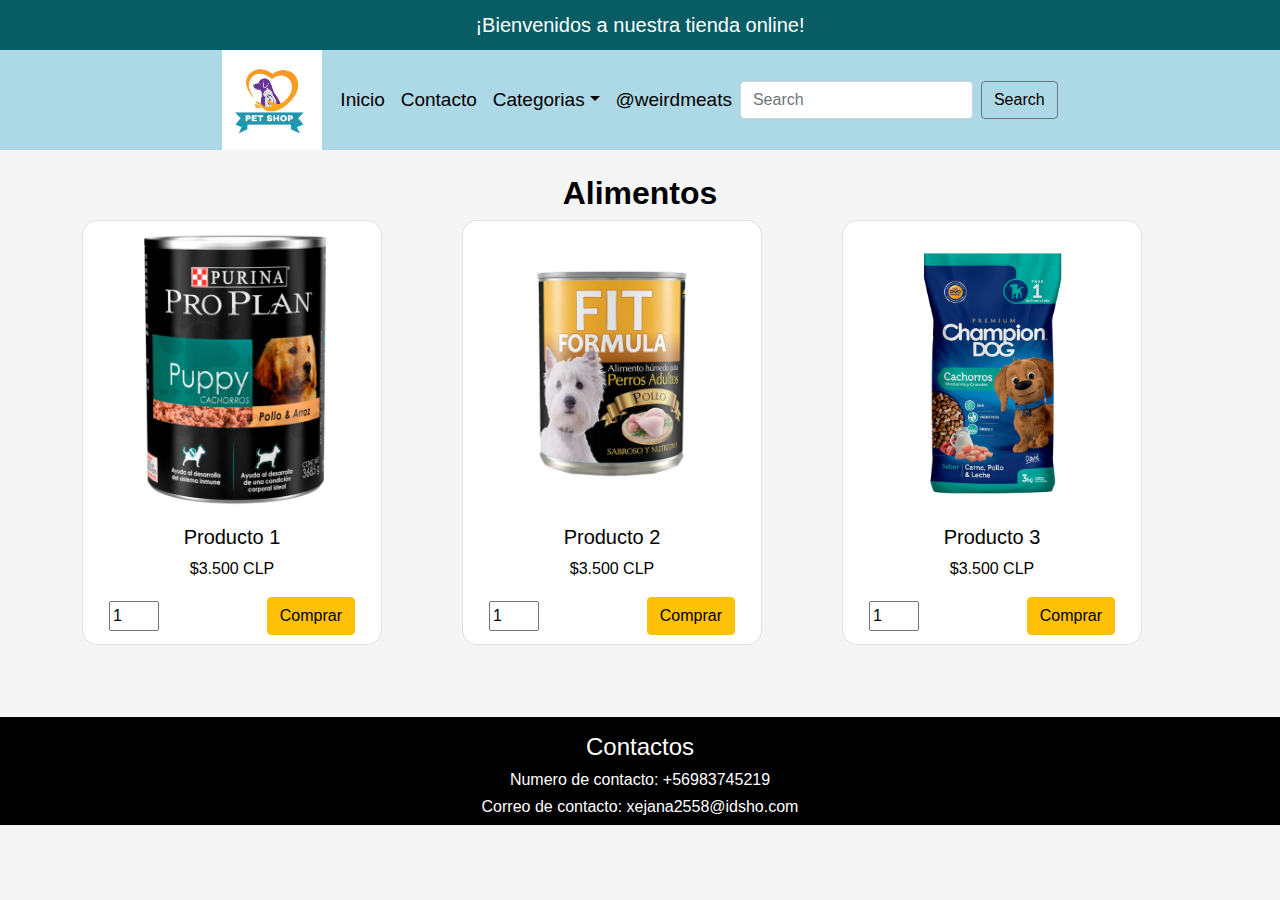
==== sites/subsites/alimentos.html @ 1ce81295 "Trabajo: Creacion paginaweb con boostrap Fecha: 05/05/2024 Version: 3.4" ====
<!doctype html>
<html lang="es">
<head>
    <meta charset="UTF-8">
    <meta name="viewport"
          content="width=device-width, user-scalable=no, initial-scale=1.0, maximum-scale=1.0, minimum-scale=1.0">
    <meta http-equiv="X-UA-Compatible" content="ie=edge">
    <title>Web Mascotas</title>

    <link rel="icon" href="../assets/icons/sonriendo.png">
    <link rel="stylesheet" href="../assets/css/bootstrap.css">
    <link rel="stylesheet" href="../assets/css/style.css">
</head>
<body>
    <section>
        <!-- Formacion del encabezado -->
        <div class="container-fluid" id="alimentos_encabezado">
            <div class="row">
                <h2 class="item-1">¡Bienvenidos a nuestra tienda online!</h2>
            </div>
        </div>
    </section>
    <section>
        <!-- Formacion de la barra de busqueda -->
        <div class="container-fluid" id="alimentos_navbar">
            <div class="row">
                <nav class="navbar navbar-expand-lg bg-body-tertiary">
                    <div class="container-fluid">
                        <img src="../assets/images/icon_logo_navbar2.png" alt="Icono de Market Pet" style="height: 100px; width: auto; margin-right: 10px;">
                        <button class="navbar-toggler" type="button" data-bs-toggle="collapse" data-bs-target="#navbarSupportedContent" aria-controls="navbarSupportedContent" aria-expanded="false" aria-label="Toggle navigation">
                            <span class="navbar-toggler-icon"></span>
                        </button>
                        <div class="collapse navbar-collapse" id="navbarSupportedContent">
                            <ul class="navbar-nav me-auto mb-2 mb-lg-0">
                                <li class="nav-item">
                                    <a class="nav-link active" aria-current="page" href="../index.html" style="color: black">Inicio</a>
                                </li>
                                <li class="nav-item">
                                    <a class="nav-link" href="#alimentos_contacto" style="color: black">Contacto</a>
                                </li>
                                <li class="nav-item dropdown">
                                    <a class="nav-link dropdown-toggle" href="#" role="button" data-bs-toggle="dropdown" aria-expanded="false" style="color: black">Categorias</a>
                                    <ul class="dropdown-menu">
                                        <li><a class="dropdown-item" href="../subsites/alimentos.html">Alimentos</a></li>
                                        <li><a class="dropdown-item" href="../subsites/juguetes.html">Juguetes</a></li>
                                        <li><a class="dropdown-item" href="../subsites/disfraces.html">Disfraces</a></li>
                                    </ul>
                                </li>
                                <li class="nav-item">
                                    <a class="nav-link disabled" aria-disabled="true" style="color: black">@weirdmeats</a>
                                </li>
                            </ul>
                            <form class="d-flex" role="search">
                                <input class="form-control me-2" type="search" placeholder="Search"  aria-label="Search">
                                <button class="btn btn-outline-secondary text-black" type="submit" >Search</button>
                            </form>
                        </div>
                    </div>
                </nav>
            </div>
        </div>
    </section>
    <br>
    <section>
        <!-- Sección de alimentos -->
        <div class="container">
            <h2 class="titulo_cartas text-center">Alimentos</h2>
            <div class="row">
                <!-- Cartas de alimentos -->
                <div class="col-md-4">
                    <div class="card">
                        <img src="../assets/images/img_comida/comida1.png" class="card-img-top" alt="...">
                        <div class="card-body">
                            <h5 class="card-title text-center">Producto 1</h5>
                            <p class="card-price text-center">$3.500 CLP</p>
                            <div class="d-flex justify-content-between align-items-center">
                                <input type="number" value="1" min="1" style="width: 50px;">
                                <button class="btn btn-warning">Comprar</button>
                            </div>
                        </div>
                    </div>
                </div>
                <div class="col-md-4">
                    <div class="card">
                        <img src="../assets/images/img_comida/comida2.png" class="card-img-top" alt="...">
                        <div class="card-body">
                            <h5 class="card-title text-center">Producto 2</h5>
                            <p class="card-price text-center">$3.500 CLP</p>
                            <div class="d-flex justify-content-between align-items-center">
                                <input type="number" value="1" min="1" style="width: 50px;">
                                <button class="btn btn-warning">Comprar</button>
                            </div>
                        </div>
                    </div>
                </div>
                <div class="col-md-4">
                    <div class="card">
                        <img src="../assets/images/img_comida/comida3.jpg" class="card-img-top" alt="...">
                        <div class="card-body">
                            <h5 class="card-title text-center">Producto 3</h5>
                            <p class="card-price text-center">$3.500 CLP</p>
                            <div class="d-flex justify-content-between align-items-center">
                                <input type="number" value="1" min="1" style="width: 50px;">
                                <button class="btn btn-warning">Comprar</button>
                            </div>
                        </div>
                    </div>
                </div>
            </div>
        </div>
    </section>

    <br>
    <br>
    <br>
    <section>
        <!-- Formacion de contacto -->
        <div class="container-fluid" id="alimentos_contacto">
            <div class="row">
                <div class="contactos">
                    <p><h4>Contactos</h4>

                    <h6>Numero de contacto: +56983745219</h6>
                    <h6>Correo de contacto: xejana2558@idsho.com</h6>
                </div>
            </div>
        </div>
    </section>


    <script src="../assets/js/bootstrap.bundle.js"></script>
</body>
</html>
---- sites/assets/css/style.css ----
*{
    font-family: 'Lato', sans-serif;
}
/* Encabezado bienvenidos */
.item-1{
    text-align: center;
    display: flex;
    justify-content: center;
    align-items: center;
    font-size: 20px;
    color: white;
    margin: auto;
    padding: 0;
}

/* body, html */
body, html {
    background-color: whitesmoke;
    background-position: center;
    background-size: cover;
    color: black;
    margin: 0;
    padding: 0;

}
/* Encabezados */
#index_encabezado,
#disfraces_encabezado,
#juguetes_encabezado,
#alimentos_encabezado {
    background-color: #085c64;
    display: flex;
    justify-content: center;
    align-items: center;
    height: 50px;
    width: 100%;
    margin: 0;
    padding: 0;

}
/* Todos los contactos */
#index_contacto,
#alimentos_contacto,
#juguetes_contacto,
#disfraces_contacto{
    background-color: black;
    text-align: center;
    font-weight: bold;
    color: white;
}
/* Index navbars */
#index_navbar{
    background-color: white;
    display: flex;
    justify-content: center;
    align-items: center;
    color: black;
    height: 100px;
    width: 100%;
    margin: 0;
    padding: 0;
    font-size: 19px;

}
/* Navbars restantes */
#alimentos_navbar,
#juguetes_navbar,
#disfraces_navbar {
    background-color: lightblue;
    display: flex;
    justify-content: center;
    align-items: center;
    color: black;
    height: 100px;
    width: 100%;
    margin: 0;
    padding: 0;
    font-size: 19px;
}

#index_carrusel {
    height: 100%;
    width: 100%;
    margin: 0;
    padding: 0;
}

.foto{
    width: 90%;
    margin: 0;
    padding: 0;
}

.card {
    border-radius: 15px;
    padding: 10px;
    margin: 0;
    width: 300px;
    height: 425px;
    overflow: hidden;
}

.card img {
    width: 100%;
    height: auto;
}


.titulo_carrusel {
    font-size: 60px;
    text-align: right;
    font-weight: 600;
    color: white;
    -webkit-text-stroke: 2px black; /* el contorno con webkit */
}


.titulo_cartas{
    text-align: center;
    font-weight: bold;
}
.boton_carrusel{
    background-color: rgba(255, 255, 255, 0.5);
    font-weight: bold;
    font-size: 20px;
}



/* Estilos para el scrolling text */
.scrolling-text-container {
    background-color: lightslategray;
    color: white;
    font-weight: bold;
    font-size: 40px;
    overflow: hidden;
    width: 100%;
    height: 10vh;
    display: flex;
    align-items: center;
    justify-content: center;
}

.scrolling-text-container p {
    white-space: nowrap;
    width: 100%;
    animation: marquee 30s linear infinite;
}

@keyframes marquee {
    0% {
        transform: translateX(100%);
    }
    100% {
        transform: translateX(-100%);
    }
}

video{
    width: 100%;
    height: auto;
}
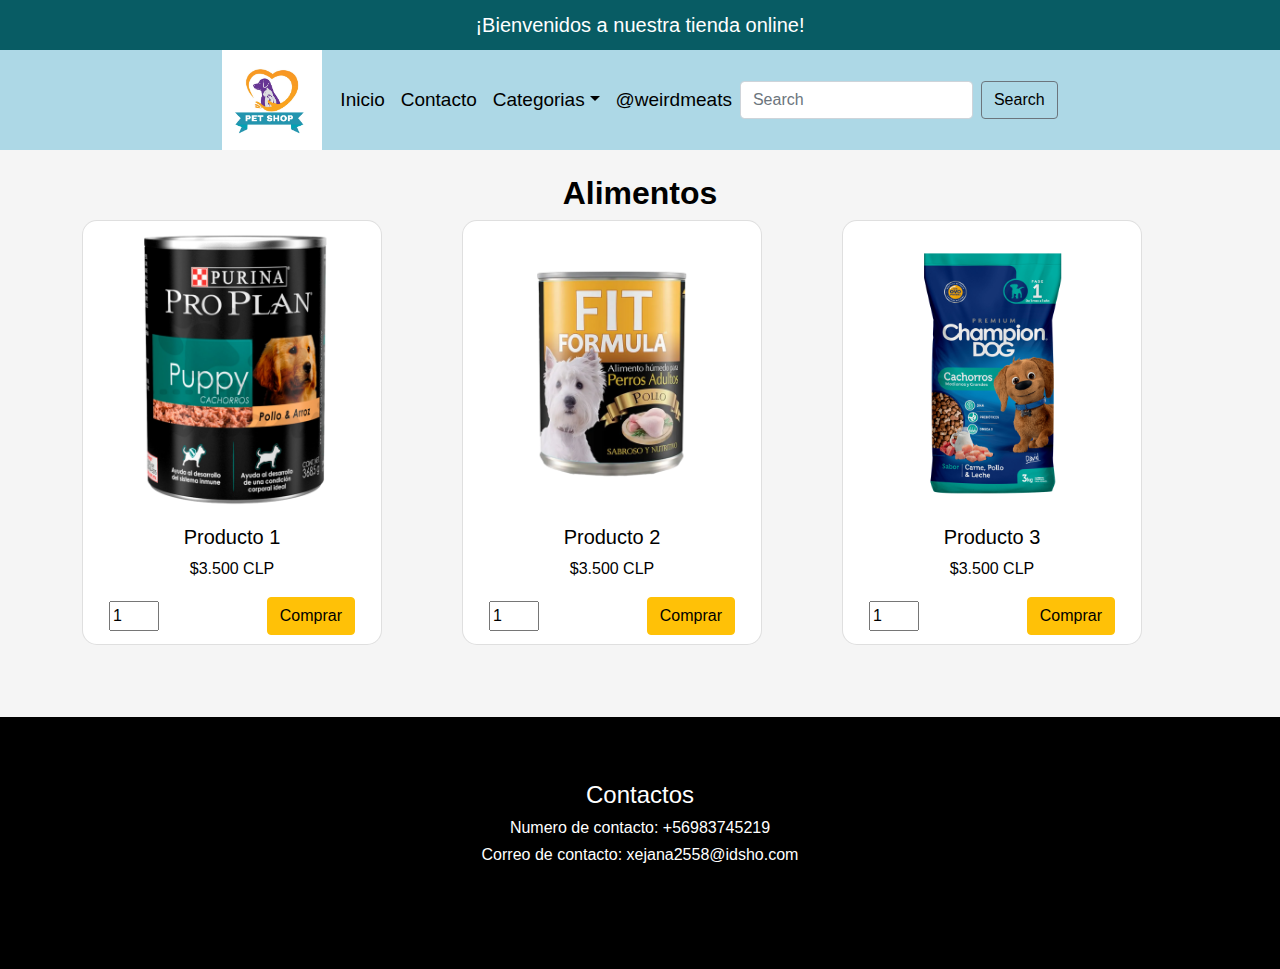
==== commit 51bc7550: "Trabajo: Creacion paginaweb con boostrap Fecha: 05/05/2024 Version: 3.4" ====
--- a/sites/subsites/alimentos.html
+++ b/sites/subsites/alimentos.html
@@ -118,10 +118,16 @@
         <div class="container-fluid" id="alimentos_contacto">
             <div class="row">
                 <div class="contactos">
+                    <br>
+                    <br>
                     <p><h4>Contactos</h4>
 
                     <h6>Numero de contacto: +56983745219</h6>
                     <h6>Correo de contacto: xejana2558@idsho.com</h6>
+                    <br>
+                    <br>
+                    <br>
+                    <br>
                 </div>
             </div>
         </div>
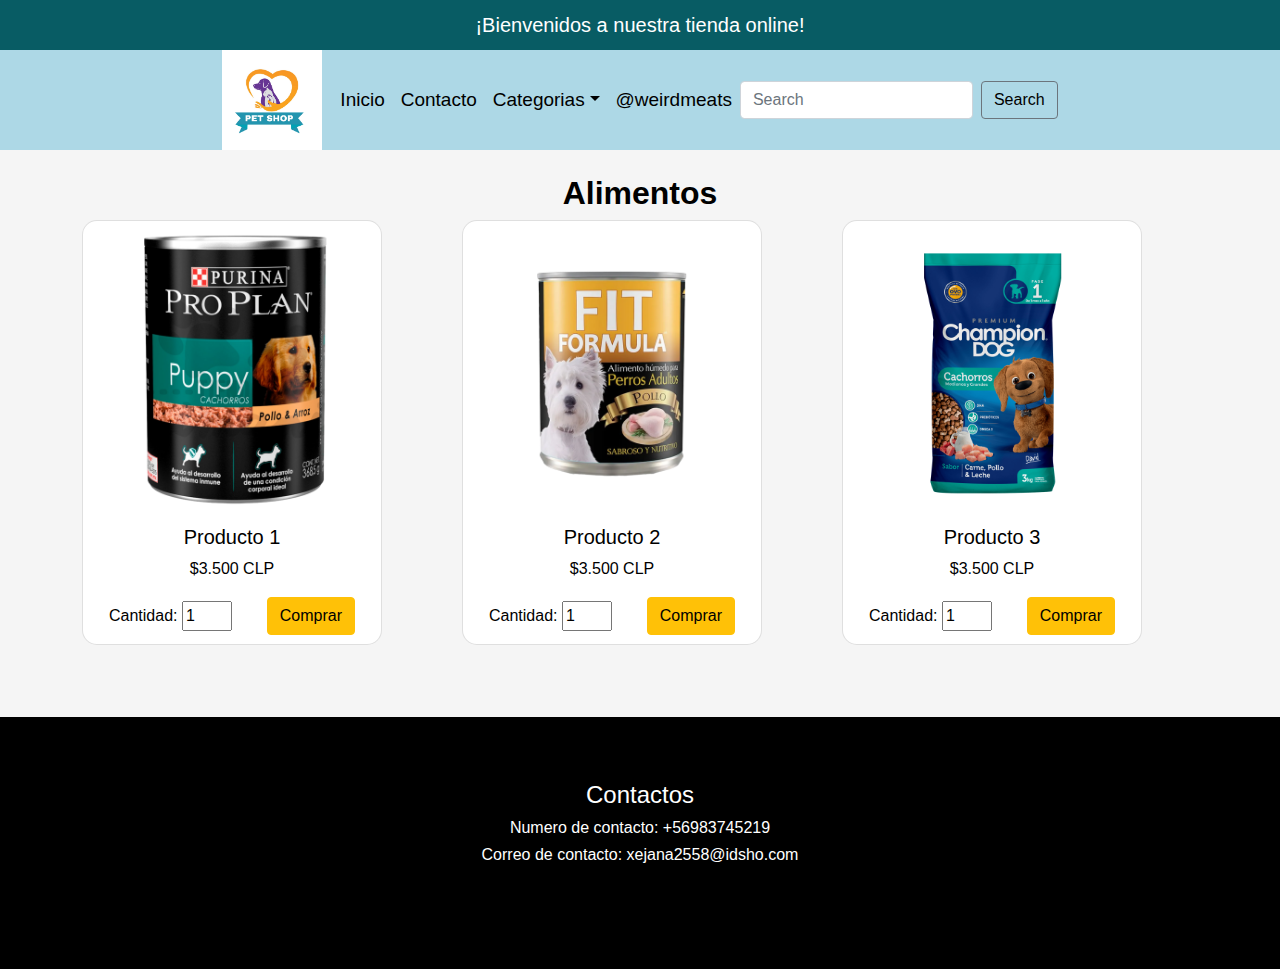
==== commit 53814a72: "Trabajo: Creacion paginaweb con boostrap Fecha: 05/05/2024 Version: 3.5" ====
--- a/sites/subsites/alimentos.html
+++ b/sites/subsites/alimentos.html
@@ -74,7 +74,10 @@
                             <h5 class="card-title text-center">Producto 1</h5>
                             <p class="card-price text-center">$3.500 CLP</p>
                             <div class="d-flex justify-content-between align-items-center">
-                                <input type="number" value="1" min="1" style="width: 50px;">
+                                <label>
+                                    Cantidad:
+                                    <input type="number" value="1" min="1" style="width: 50px;">
+                                </label>
                                 <button class="btn btn-warning">Comprar</button>
                             </div>
                         </div>
@@ -87,7 +90,10 @@
                             <h5 class="card-title text-center">Producto 2</h5>
                             <p class="card-price text-center">$3.500 CLP</p>
                             <div class="d-flex justify-content-between align-items-center">
-                                <input type="number" value="1" min="1" style="width: 50px;">
+                                <label>
+                                    Cantidad:
+                                    <input type="number" value="1" min="1" style="width: 50px;">
+                                </label>
                                 <button class="btn btn-warning">Comprar</button>
                             </div>
                         </div>
@@ -100,7 +106,10 @@
                             <h5 class="card-title text-center">Producto 3</h5>
                             <p class="card-price text-center">$3.500 CLP</p>
                             <div class="d-flex justify-content-between align-items-center">
-                                <input type="number" value="1" min="1" style="width: 50px;">
+                                <label>
+                                    Cantidad:
+                                    <input type="number" value="1" min="1" style="width: 50px;">
+                                </label>
                                 <button class="btn btn-warning">Comprar</button>
                             </div>
                         </div>
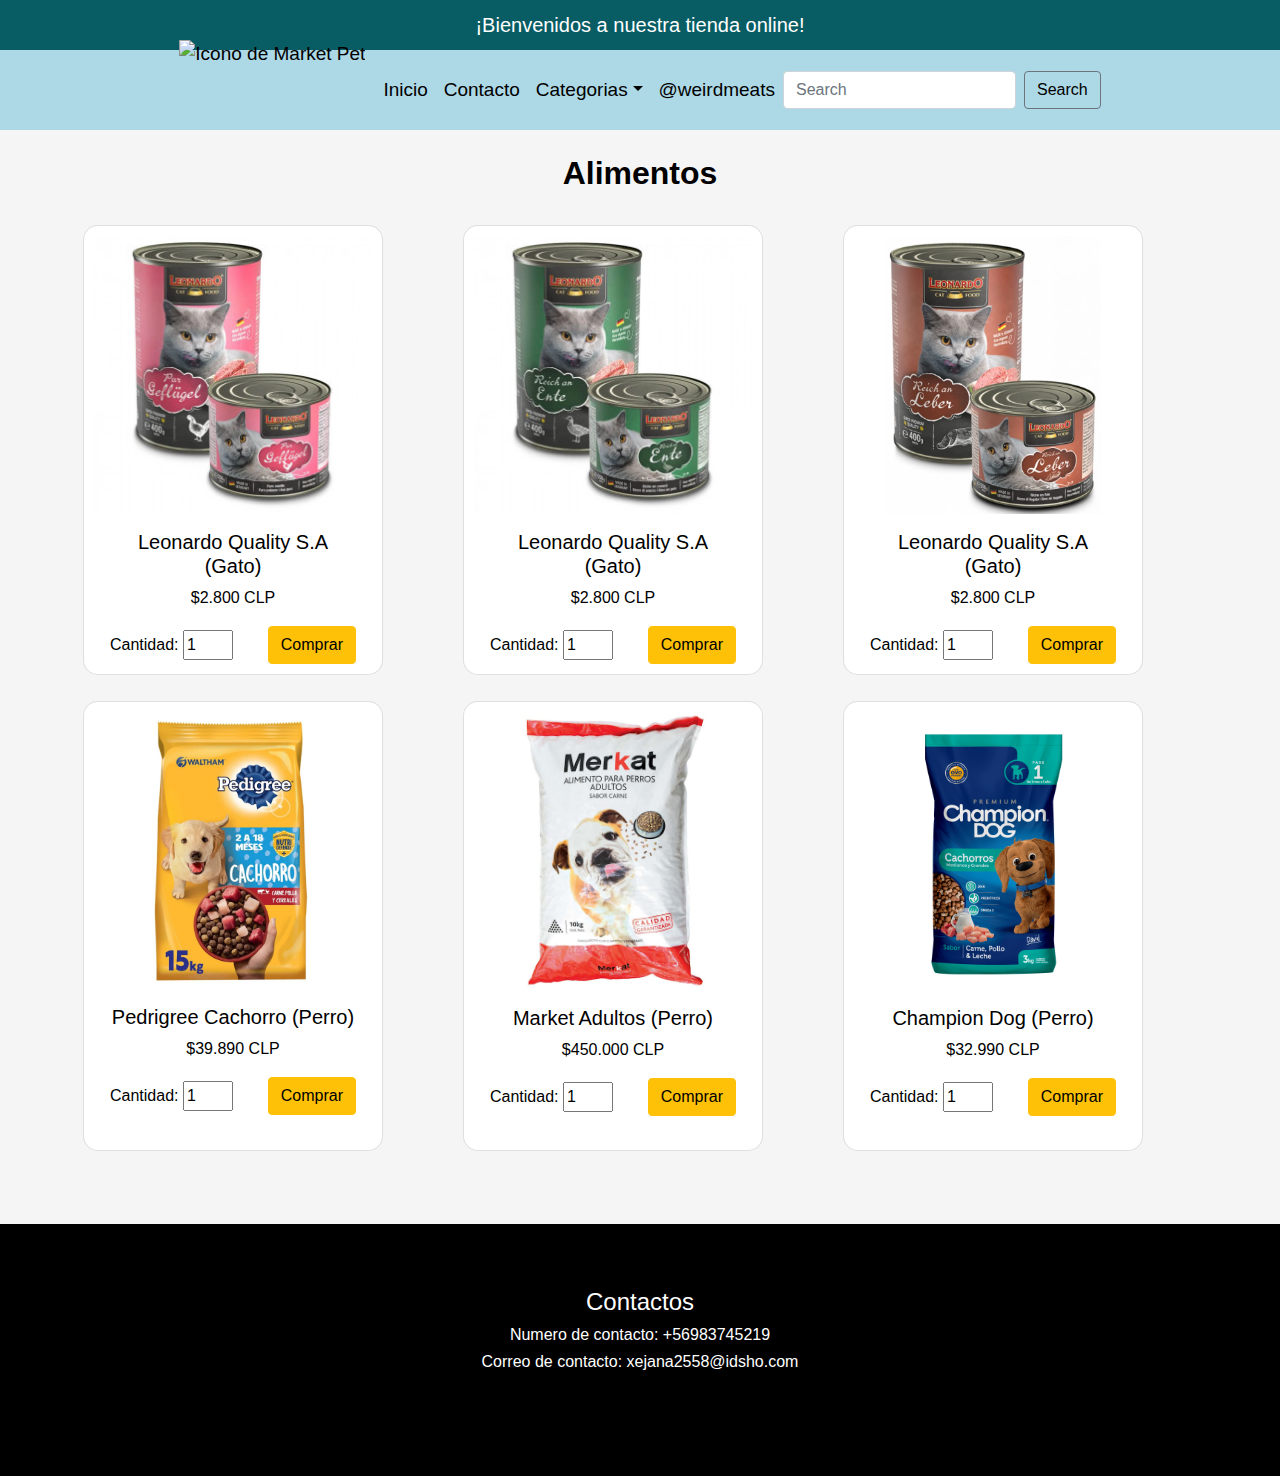
==== commit 88dde63d: "Trabajo: Creacion paginaweb con boostrap Fecha: 05/05/2024 Version: 3.6" ====
--- a/sites/subsites/alimentos.html
+++ b/sites/subsites/alimentos.html
@@ -26,7 +26,7 @@
             <div class="row">
                 <nav class="navbar navbar-expand-lg bg-body-tertiary">
                     <div class="container-fluid">
-                        <img src="../assets/images/icon_logo_navbar2.png" alt="Icono de Market Pet" style="height: 100px; width: auto; margin-right: 10px;">
+                        <img src="" alt="Icono de Market Pet" style="height: 100px; width: auto; margin-right: 10px;">
                         <button class="navbar-toggler" type="button" data-bs-toggle="collapse" data-bs-target="#navbarSupportedContent" aria-controls="navbarSupportedContent" aria-expanded="false" aria-label="Toggle navigation">
                             <span class="navbar-toggler-icon"></span>
                         </button>
@@ -65,30 +65,88 @@
         <!-- Sección de alimentos -->
         <div class="container">
             <h2 class="titulo_cartas text-center">Alimentos</h2>
+            <br>
             <div class="row">
                 <!-- Cartas de alimentos -->
                 <div class="col-md-4">
                     <div class="card">
-                        <img src="../assets/images/img_comida/comida1.png" class="card-img-top" alt="...">
-                        <div class="card-body">
-                            <h5 class="card-title text-center">Producto 1</h5>
-                            <p class="card-price text-center">$3.500 CLP</p>
-                            <div class="d-flex justify-content-between align-items-center">
-                                <label>
-                                    Cantidad:
-                                    <input type="number" value="1" min="1" style="width: 50px;">
-                                </label>
-                                <button class="btn btn-warning">Comprar</button>
-                            </div>
-                        </div>
-                    </div>
-                </div>
-                <div class="col-md-4">
-                    <div class="card">
-                        <img src="../assets/images/img_comida/comida2.png" class="card-img-top" alt="...">
-                        <div class="card-body">
-                            <h5 class="card-title text-center">Producto 2</h5>
-                            <p class="card-price text-center">$3.500 CLP</p>
+                        <img src="../assets/images/img_comida/comida10.jpg" class="card-img-top" alt="...">
+                        <div class="card-body">
+                            <h5 class="card-title text-center">Leonardo Quality S.A (Gato)</h5>
+                            <p class="card-price text-center">$2.800 CLP</p>
+                            <div class="d-flex justify-content-between align-items-center">
+                                <label>
+                                    Cantidad:
+                                    <input type="number" value="1" min="1" style="width: 50px;">
+                                </label>
+                                <button class="btn btn-warning">Comprar</button>
+                            </div>
+                        </div>
+                    </div>
+                </div>
+                <div class="col-md-4">
+                    <div class="card">
+                        <img src="../assets/images/img_comida/comida11.jpg" class="card-img-top" alt="...">
+                        <div class="card-body">
+                            <h5 class="card-title text-center">Leonardo Quality S.A (Gato)</h5>
+                            <p class="card-price text-center">$2.800 CLP</p>
+                            <div class="d-flex justify-content-between align-items-center">
+                                <label>
+                                    Cantidad:
+                                    <input type="number" value="1" min="1" style="width: 50px;">
+                                </label>
+                                <button class="btn btn-warning">Comprar</button>
+                            </div>
+                        </div>
+                    </div>
+                </div>
+                <div class="col-md-4">
+                    <div class="card">
+                        <img src="../assets/images/img_comida/comida14.jpg" class="card-img-top" alt="...">
+                        <div class="card-body">
+                            <h5 class="card-title text-center">Leonardo Quality S.A (Gato)</h5>
+                            <p class="card-price text-center">$2.800 CLP</p>
+                            <div class="d-flex justify-content-between align-items-center">
+                                <label>
+                                    Cantidad:
+                                    <input type="number" value="1" min="1" style="width: 50px;">
+                                </label>
+                                <button class="btn btn-warning">Comprar</button>
+                            </div>
+                        </div>
+                    </div>
+                </div>
+            </div>
+        </div>
+    </section>
+    <br>
+    <section>
+        <!-- Sección de alimentos 2 -->
+        <div class="container">
+            <div class="row">
+                <!-- Cartas de alimentos 2 -->
+                <div class="col-md-4">
+                    <div class="card">
+                        <img src="../assets/images/img_comida/comida15.webp" class="card-img-top" alt="...">
+                        <div class="card-body">
+                            <h5 class="card-title text-center">Pedrigree Cachorro (Perro)</h5>
+                            <p class="card-price text-center">$39.890 CLP</p>
+                            <div class="d-flex justify-content-between align-items-center">
+                                <label>
+                                    Cantidad:
+                                    <input type="number" value="1" min="1" style="width: 50px;">
+                                </label>
+                                <button class="btn btn-warning">Comprar</button>
+                            </div>
+                        </div>
+                    </div>
+                </div>
+                <div class="col-md-4">
+                    <div class="card">
+                        <img src="../assets/images/img_comida/comida17.png" class="card-img-top" alt="...">
+                        <div class="card-body">
+                            <h5 class="card-title text-center">Market Adultos (Perro)</h5>
+                            <p class="card-price text-center">$450.000 CLP</p>
                             <div class="d-flex justify-content-between align-items-center">
                                 <label>
                                     Cantidad:
@@ -103,8 +161,8 @@
                     <div class="card">
                         <img src="../assets/images/img_comida/comida3.jpg" class="card-img-top" alt="...">
                         <div class="card-body">
-                            <h5 class="card-title text-center">Producto 3</h5>
-                            <p class="card-price text-center">$3.500 CLP</p>
+                            <h5 class="card-title text-center">Champion Dog (Perro)</h5>
+                            <p class="card-price text-center">$32.990 CLP</p>
                             <div class="d-flex justify-content-between align-items-center">
                                 <label>
                                     Cantidad:
--- a/sites/assets/css/style.css
+++ b/sites/assets/css/style.css
@@ -21,6 +21,9 @@
     color: black;
     margin: 0;
     padding: 0;
+
+    /* por fin te quite maldita barra x */
+    overflow-x: hidden;
 
 }
 /* Encabezados */
@@ -55,7 +58,7 @@
     justify-content: center;
     align-items: center;
     color: black;
-    height: 100px;
+    height: 80px;
     width: 100%;
     margin: 0;
     padding: 0;
@@ -71,7 +74,7 @@
     justify-content: center;
     align-items: center;
     color: black;
-    height: 100px;
+    height: 80px;
     width: 100%;
     margin: 0;
     padding: 0;
@@ -94,9 +97,9 @@
 .card {
     border-radius: 15px;
     padding: 10px;
-    margin: 0;
+    margin: 1px;
     width: 300px;
-    height: 425px;
+    height: 450px;
     overflow: hidden;
 }
 
@@ -105,13 +108,18 @@
     height: auto;
 }
 
+.card-img-top{
+    width: 100%;
+    height: 600px;
+}
+
 
 .titulo_carrusel {
     font-size: 60px;
     text-align: right;
     font-weight: 600;
     color: white;
-    -webkit-text-stroke: 2px black; /* el contorno con webkit */
+    -webkit-text-stroke: 1px black; /* el contorno con webkit */
 }
 
 
@@ -144,7 +152,7 @@
 .scrolling-text-container p {
     white-space: nowrap;
     width: 100%;
-    animation: marquee 30s linear infinite;
+    animation: marquee 20s linear infinite;
 }
 
 @keyframes marquee {
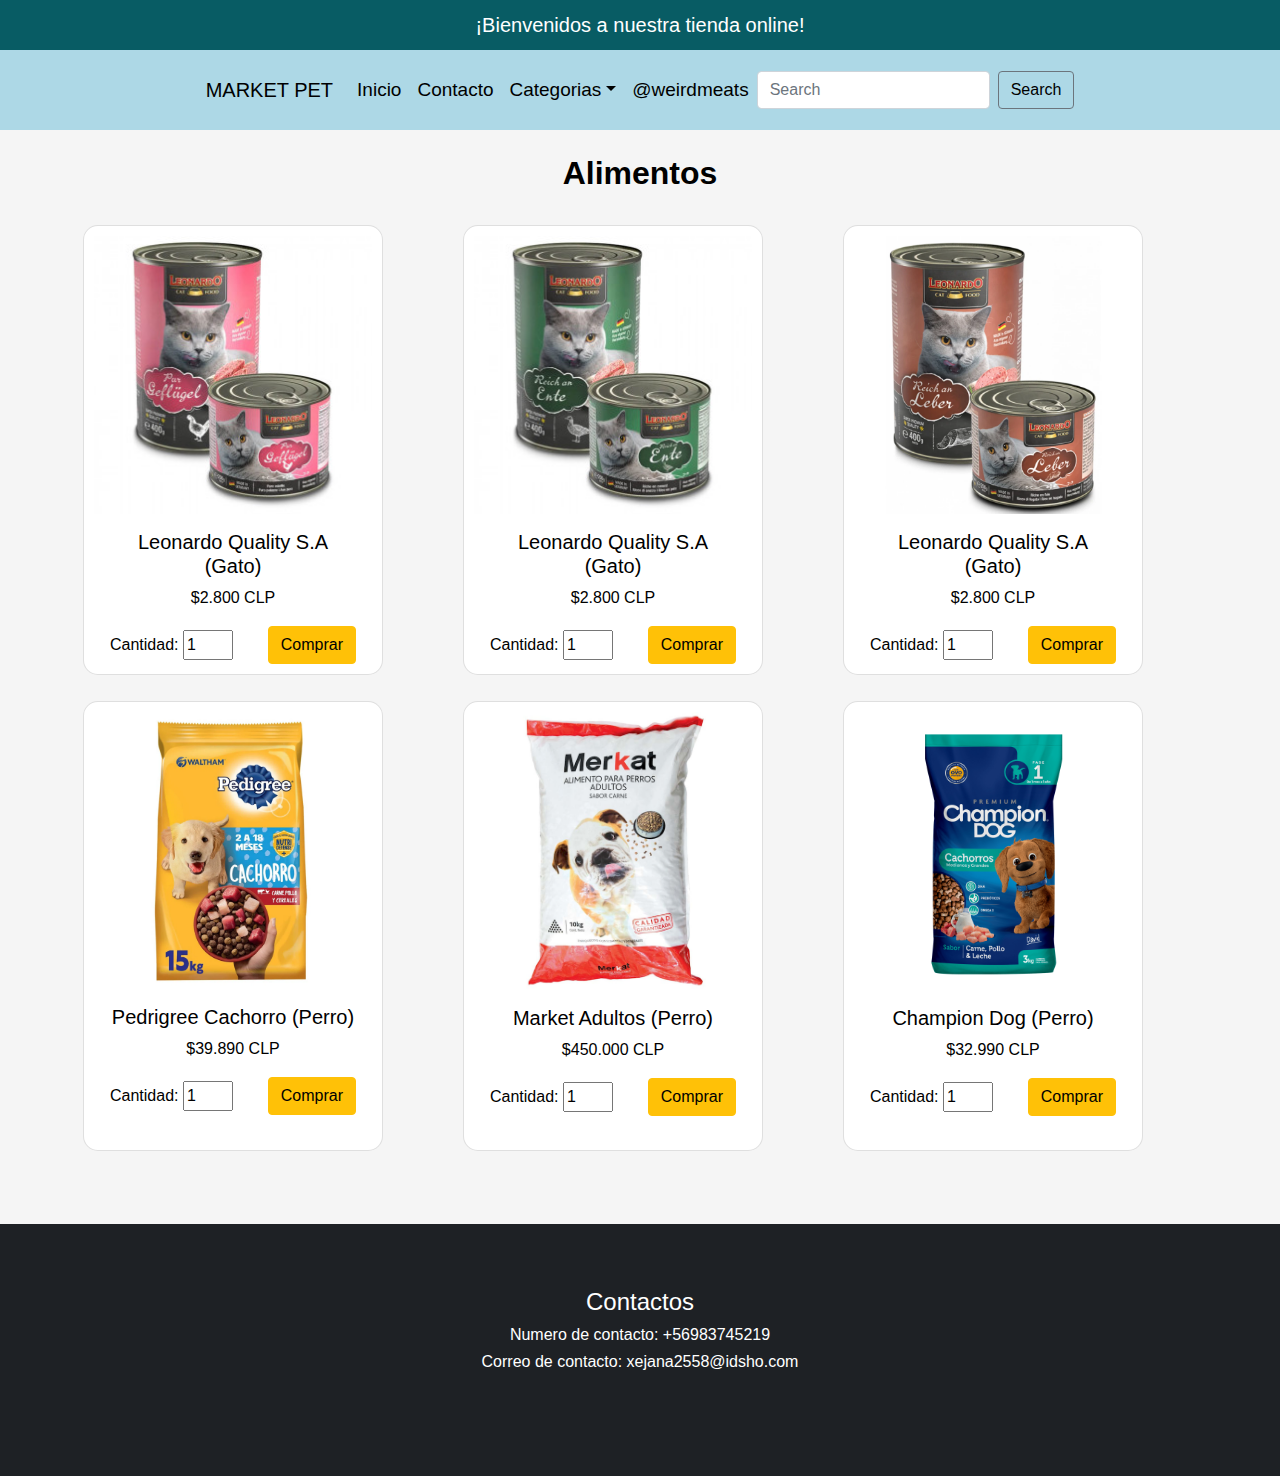
==== commit 7b2a4b7f: "Trabajo: Creacion paginaweb con boostrap Fecha: 05/05/2024 Version: 3.6" ====
--- a/sites/subsites/alimentos.html
+++ b/sites/subsites/alimentos.html
@@ -26,7 +26,7 @@
             <div class="row">
                 <nav class="navbar navbar-expand-lg bg-body-tertiary">
                     <div class="container-fluid">
-                        <img src="" alt="Icono de Market Pet" style="height: 100px; width: auto; margin-right: 10px;">
+                        <a class="navbar-brand" href="" style="color: black">MARKET PET</a>
                         <button class="navbar-toggler" type="button" data-bs-toggle="collapse" data-bs-target="#navbarSupportedContent" aria-controls="navbarSupportedContent" aria-expanded="false" aria-label="Toggle navigation">
                             <span class="navbar-toggler-icon"></span>
                         </button>
--- a/sites/assets/css/style.css
+++ b/sites/assets/css/style.css
@@ -46,7 +46,7 @@
 #alimentos_contacto,
 #juguetes_contacto,
 #disfraces_contacto{
-    background-color: black;
+    background-color: #1e2125;
     text-align: center;
     font-weight: bold;
     color: white;
@@ -137,34 +137,26 @@
 
 /* Estilos para el scrolling text */
 .scrolling-text-container {
-    background-color: lightslategray;
-    color: white;
+    background-color: white;
+    color: black;
     font-weight: bold;
-    font-size: 40px;
+    font-size: 50px;
     overflow: hidden;
     width: 100%;
-    height: 10vh;
+    height: 30vh;
     display: flex;
     align-items: center;
     justify-content: center;
 }
 
-.scrolling-text-container p {
+.horizontal-scrollable {
+    overflow-x: auto;
     white-space: nowrap;
-    width: 100%;
-    animation: marquee 20s linear infinite;
 }
 
-@keyframes marquee {
-    0% {
-        transform: translateX(100%);
-    }
-    100% {
-        transform: translateX(-100%);
-    }
-}
-
-video{
+#index_video {
     width: 100%;
-    height: auto;
-}
+    height: 500px;
+    padding: 0;
+    margin: 0;
+}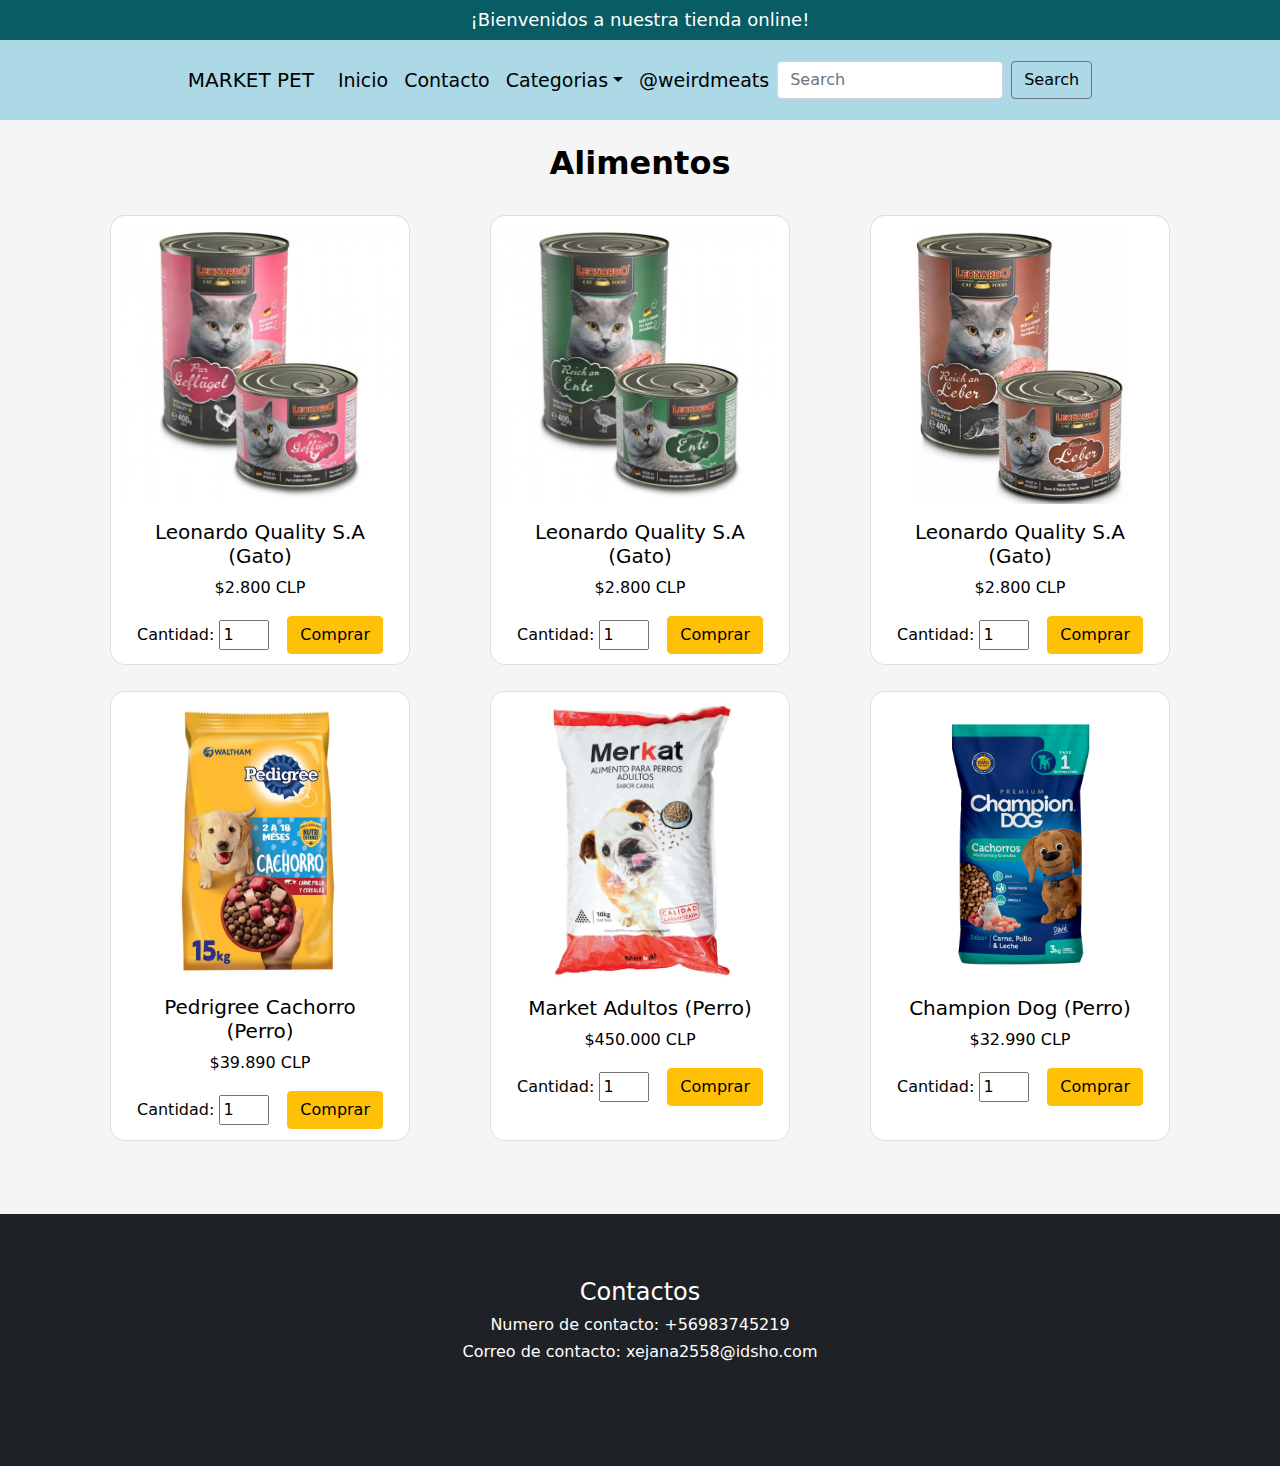
==== commit ab07410a: "Trabajo: Creacion paginaweb con boostrap Fecha: 05/05/2024 Version: 4.0" ====
--- a/sites/subsites/alimentos.html
+++ b/sites/subsites/alimentos.html
@@ -200,7 +200,7 @@
         </div>
     </section>
 
-
+    <!-- js -->
     <script src="../assets/js/bootstrap.bundle.js"></script>
 </body>
 </html>--- a/sites/assets/css/style.css
+++ b/sites/assets/css/style.css
@@ -1,13 +1,11 @@
-*{
-    font-family: 'Lato', sans-serif;
-}
+
 /* Encabezado bienvenidos */
 .item-1{
     text-align: center;
     display: flex;
     justify-content: center;
     align-items: center;
-    font-size: 20px;
+    font-size: 18px;
     color: white;
     margin: auto;
     padding: 0;
@@ -35,7 +33,7 @@
     display: flex;
     justify-content: center;
     align-items: center;
-    height: 50px;
+    height: 40px;
     width: 100%;
     margin: 0;
     padding: 0;
@@ -87,7 +85,7 @@
     margin: 0;
     padding: 0;
 }
-
+/* fotos */
 .foto{
     width: 90%;
     margin: 0;
@@ -97,12 +95,11 @@
 .card {
     border-radius: 15px;
     padding: 10px;
-    margin: 1px;
+    margin: 1px auto;
     width: 300px;
     height: 450px;
     overflow: hidden;
 }
-
 .card img {
     width: 100%;
     height: auto;
@@ -119,7 +116,7 @@
     text-align: right;
     font-weight: 600;
     color: white;
-    -webkit-text-stroke: 1px black; /* el contorno con webkit */
+    -webkit-text-stroke: 1px black;
 }
 
 
@@ -130,23 +127,7 @@
 .boton_carrusel{
     background-color: rgba(255, 255, 255, 0.5);
     font-weight: bold;
-    font-size: 20px;
-}
-
-
-
-/* Estilos para el scrolling text */
-.scrolling-text-container {
-    background-color: white;
-    color: black;
-    font-weight: bold;
-    font-size: 50px;
-    overflow: hidden;
-    width: 100%;
-    height: 30vh;
-    display: flex;
-    align-items: center;
-    justify-content: center;
+    font-size: 30px;
 }
 
 .horizontal-scrollable {
@@ -156,7 +137,30 @@
 
 #index_video {
     width: 100%;
-    height: 500px;
+    height: 100%;
     padding: 0;
     margin: 0;
-}+}
+
+.animated-text{
+    font-family: "Arial", sans-serif;
+    color: saddlebrown;
+    font-weight: bold;
+    font-size: 40px;
+}
+
+/* Estilo para la vibración */
+@keyframes vibration {
+    0% { transform: translateX(0); }
+    20% { transform: translateX(-3px) rotate(-3deg); }
+    40% { transform: translateX(3px) rotate(3deg); }
+    60% { transform: translateX(-3px) rotate(-3deg); }
+    80% { transform: translateX(3px) rotate(3deg); }
+    100% { transform: translateX(0); }
+}
+
+/* Aplicar animación al texto */
+.animated-text {
+    animation: vibration 7s infinite; /* Animación de vibración infinita */
+}
+
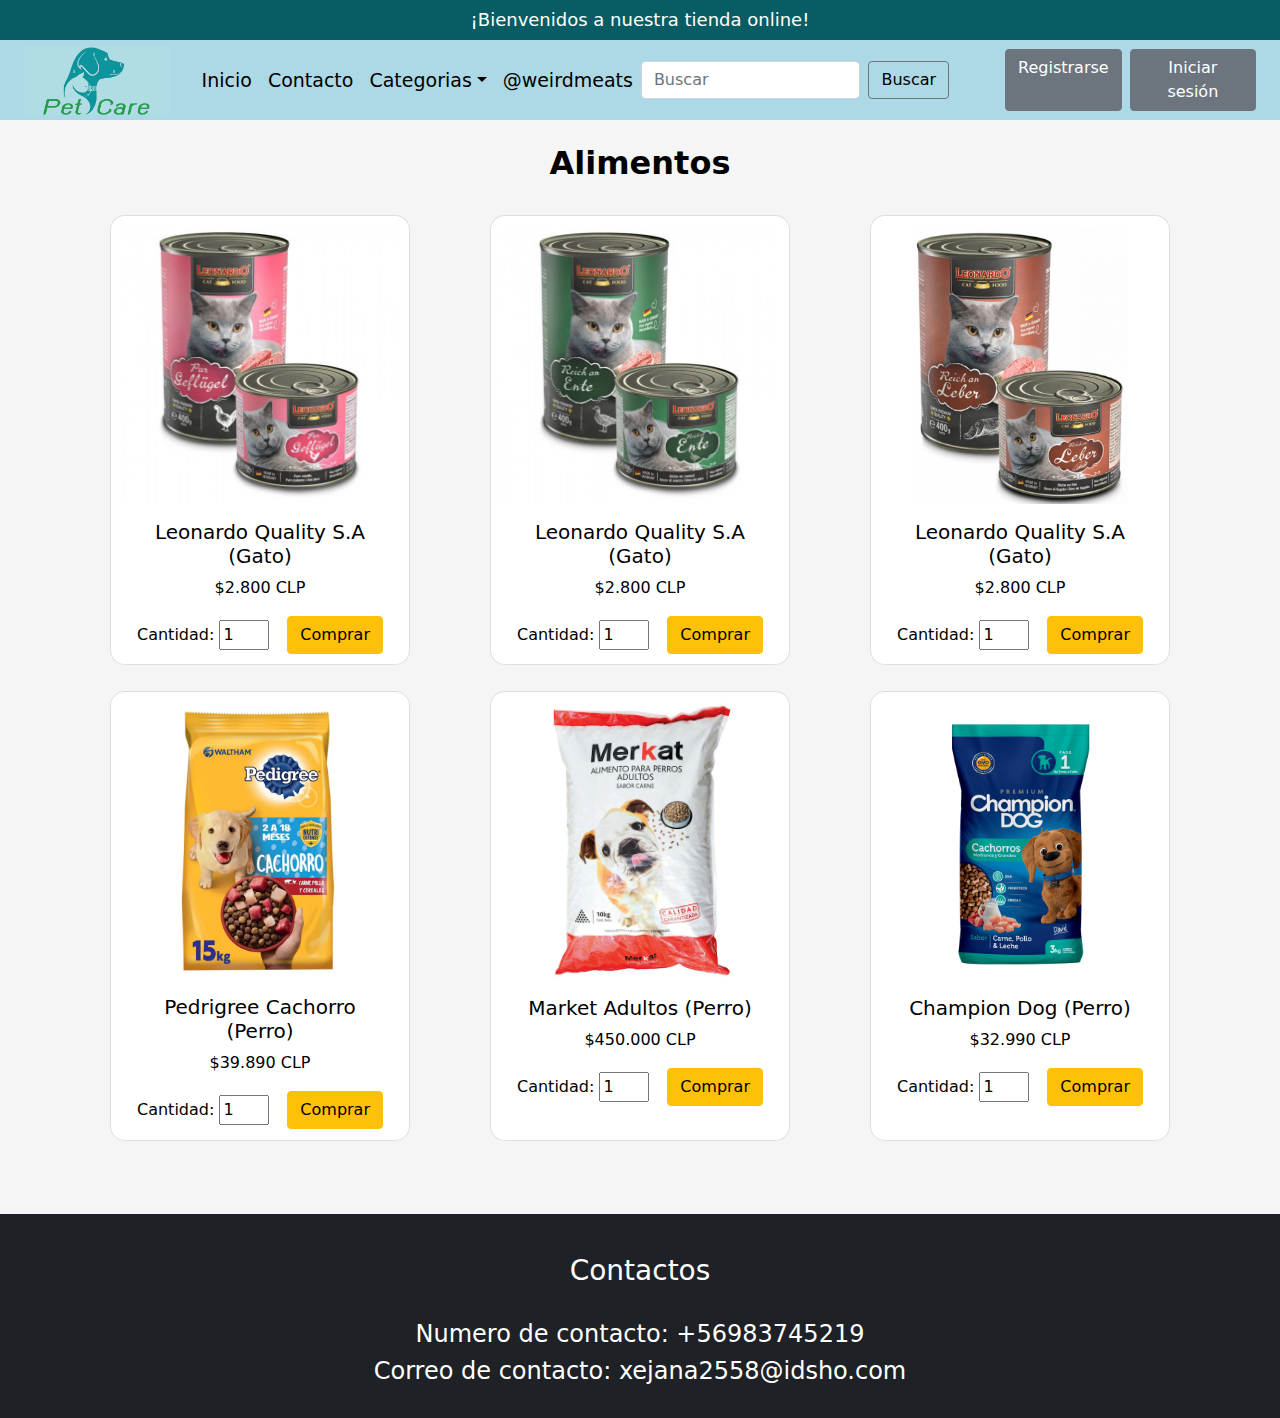
==== commit c7c12fca: "Trabajo: Creacion paginaweb con boostrap Fecha: 05/05/2024 Version: 5.0 #TERMINADO" ====
--- a/sites/subsites/alimentos.html
+++ b/sites/subsites/alimentos.html
@@ -5,7 +5,7 @@
     <meta name="viewport"
           content="width=device-width, user-scalable=no, initial-scale=1.0, maximum-scale=1.0, minimum-scale=1.0">
     <meta http-equiv="X-UA-Compatible" content="ie=edge">
-    <title>Web Mascotas</title>
+    <title>Pet Care</title>
 
     <link rel="icon" href="../assets/icons/sonriendo.png">
     <link rel="stylesheet" href="../assets/css/bootstrap.css">
@@ -26,7 +26,7 @@
             <div class="row">
                 <nav class="navbar navbar-expand-lg bg-body-tertiary">
                     <div class="container-fluid">
-                        <a class="navbar-brand" href="" style="color: black">MARKET PET</a>
+                        <img src="../assets/images/icono_pet_care2.png" alt="Logo" style="height: 69px; margin-right: 25px;">
                         <button class="navbar-toggler" type="button" data-bs-toggle="collapse" data-bs-target="#navbarSupportedContent" aria-controls="navbarSupportedContent" aria-expanded="false" aria-label="Toggle navigation">
                             <span class="navbar-toggler-icon"></span>
                         </button>
@@ -50,10 +50,14 @@
                                     <a class="nav-link disabled" aria-disabled="true" style="color: black">@weirdmeats</a>
                                 </li>
                             </ul>
-                            <form class="d-flex" role="search">
-                                <input class="form-control me-2" type="search" placeholder="Search"  aria-label="Search">
-                                <button class="btn btn-outline-secondary text-black" type="submit" >Search</button>
+                            <form class="d-flex me-2" role="search">
+                                <input class="form-control me-2" type="search" placeholder="Buscar"  aria-label="Buscar">
+                                <button class="btn btn-outline-secondary text-black me-lg-5" type="submit">Buscar</button>
                             </form>
+                            <div class="d-flex">
+                                <a class="btn btn-secondary me-2" href="register.html">Registrarse</a>
+                                <a class="btn btn-secondary" href="login.html">Iniciar sesión</a>
+                            </div>
                         </div>
                     </div>
                 </nav>
@@ -186,14 +190,10 @@
             <div class="row">
                 <div class="contactos">
                     <br>
+                    <p><h3>Contactos</h3>
                     <br>
-                    <p><h4>Contactos</h4>
-
-                    <h6>Numero de contacto: +56983745219</h6>
-                    <h6>Correo de contacto: xejana2558@idsho.com</h6>
-                    <br>
-                    <br>
-                    <br>
+                    <h4>Numero de contacto: +56983745219</h4>
+                    <h4>Correo de contacto: xejana2558@idsho.com</h4>
                     <br>
                 </div>
             </div>
--- a/sites/assets/css/style.css
+++ b/sites/assets/css/style.css
@@ -28,7 +28,9 @@
 #index_encabezado,
 #disfraces_encabezado,
 #juguetes_encabezado,
-#alimentos_encabezado {
+#alimentos_encabezado,
+#register_encabezado,
+#login_encabezado{
     background-color: #085c64;
     display: flex;
     justify-content: center;
@@ -43,7 +45,9 @@
 #index_contacto,
 #alimentos_contacto,
 #juguetes_contacto,
-#disfraces_contacto{
+#disfraces_contacto,
+#register_contacto,
+#login_contacto{
     background-color: #1e2125;
     text-align: center;
     font-weight: bold;
@@ -63,10 +67,12 @@
     font-size: 19px;
 
 }
-/* Navbars restantes */
+/* las navbars q faltan restantes */
 #alimentos_navbar,
 #juguetes_navbar,
-#disfraces_navbar {
+#disfraces_navbar,
+#register_navbar,
+#login_navbar{
     background-color: lightblue;
     display: flex;
     justify-content: center;
@@ -92,6 +98,7 @@
     padding: 0;
 }
 
+/* seccion cards */
 .card {
     border-radius: 15px;
     padding: 10px;
@@ -149,7 +156,7 @@
     font-size: 40px;
 }
 
-/* Estilo para la vibración */
+/* estilo para la vibración */
 @keyframes vibration {
     0% { transform: translateX(0); }
     20% { transform: translateX(-3px) rotate(-3deg); }
@@ -159,8 +166,57 @@
     100% { transform: translateX(0); }
 }
 
-/* Aplicar animación al texto */
+/* aplicar animación al texto */
 .animated-text {
-    animation: vibration 7s infinite; /* Animación de vibración infinita */
-}
-
+    animation: vibration 7s infinite;
+}
+
+/* ESTILOS PARA register*/
+#register_form {
+    margin-top: 50px;
+}
+
+#register_form h3 {
+    text-align: center;
+    margin-bottom: 30px;
+}
+
+#registration_form {
+    background-color: #f9f9f9;
+    padding: 30px;
+    border-radius: 10px;
+    box-shadow: 0px 0px 10px rgba(0, 0, 0, 0.1);
+}
+
+#registration_form .form-label {
+    font-weight: bold;
+}
+
+#registration_form .btn-primary {
+    width: 100%;
+}
+
+/* ESTILOS PARA login*/
+#login_section {
+    margin-top: 50px;
+}
+
+#login_section h3 {
+    text-align: center;
+    margin-bottom: 30px;
+}
+
+#login_form {
+    background-color: #f9f9f9;
+    padding: 30px;
+    border-radius: 10px;
+    box-shadow: 0px 0px 10px rgba(0, 0, 0, 0.1);
+}
+
+#login_form .form-label {
+    font-weight: bold;
+}
+
+#login_form .btn-primary {
+    width: 100%;
+}